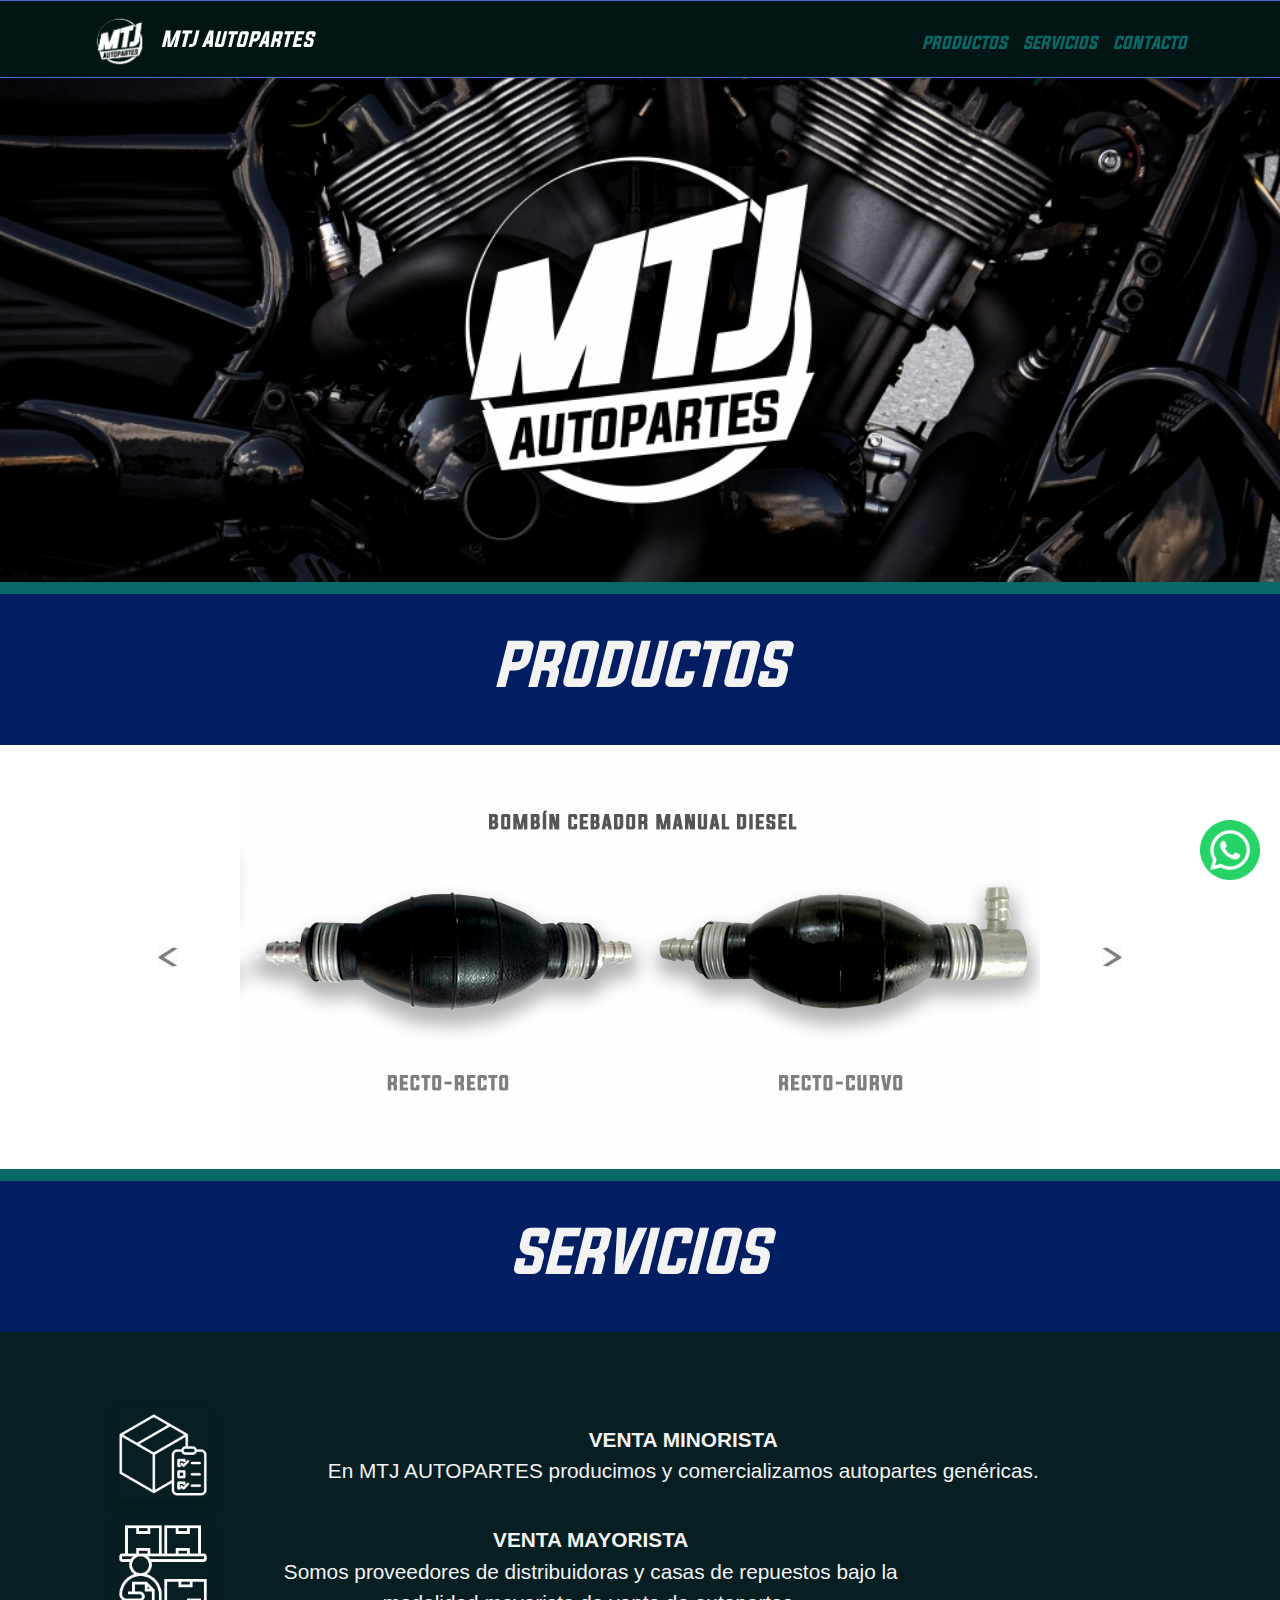
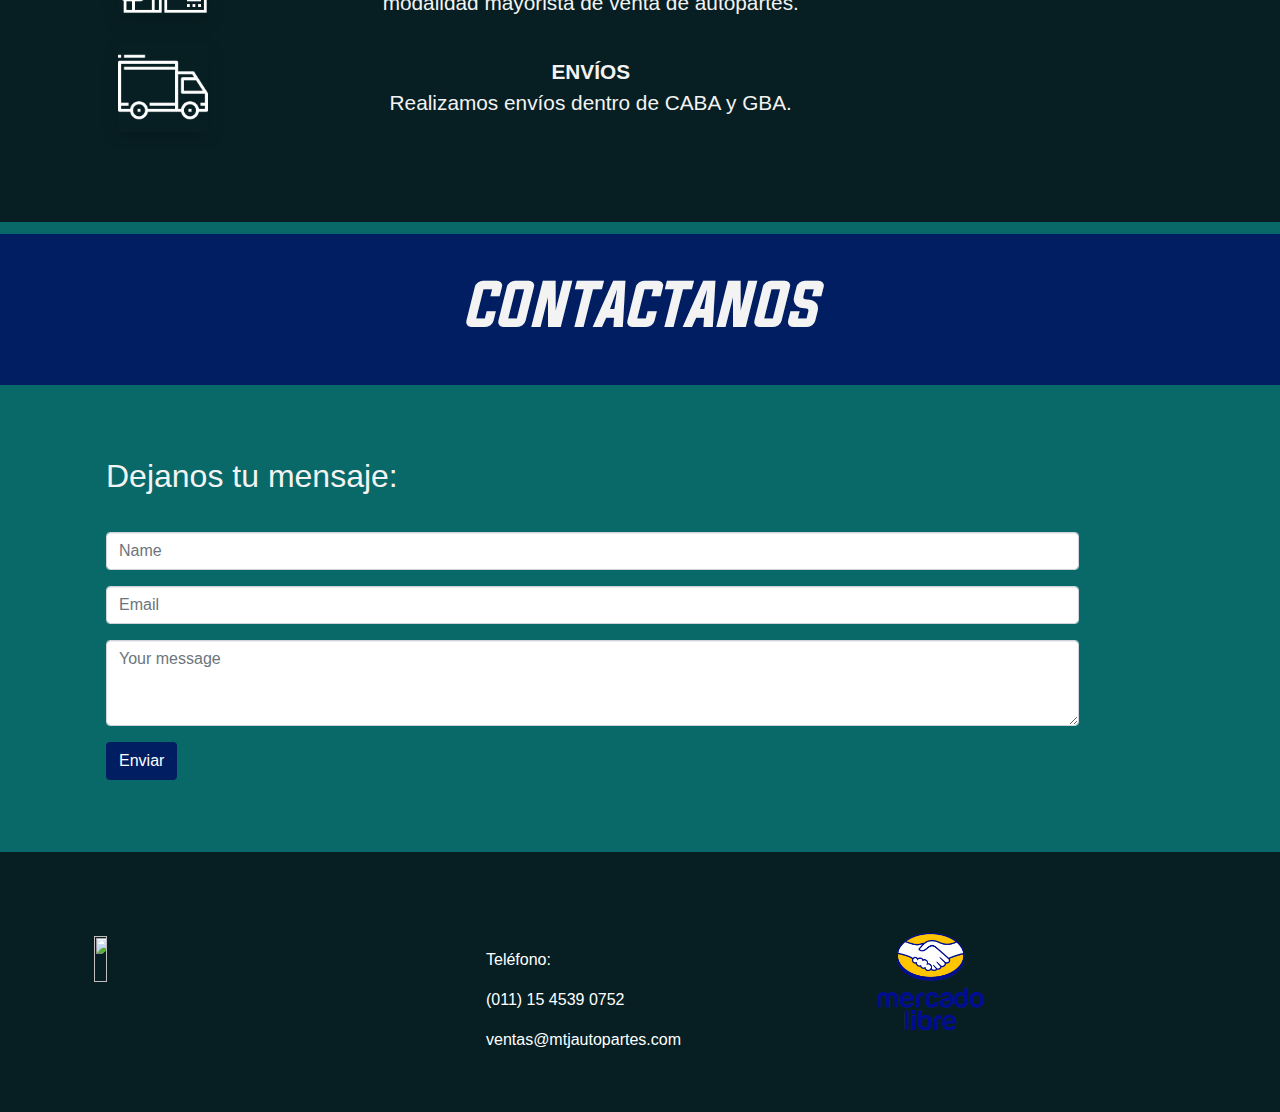
==== index.html @ a6b14f94 "minor changes" ====
<!DOCTYPE html>
<html>

<head>
  <meta charset="utf-8">
  <meta name="viewport" content="width=device-width, initial-scale=1">
  <link rel="stylesheet" href="https://cdnjs.cloudflare.com/ajax/libs/font-awesome/4.7.0/css/font-awesome.min.css" type="text/css">
  <link rel="stylesheet" href="css/Untitled.css">
</head>

<body class="main-content" style="	background-image: url(green_font.png);	background-position: top left;	background-size: 100%;	background-repeat: repeat;">
  <nav class="navbar navbar-expand-md sticky-top navbar-dark text-capitalize p-0 pt-1 border-secondary border-top border-bottom" style="background: rgba(0,0,0,0.8);		background-position: top left, top left;	background-size: 100%, 100%;	background-repeat: repeat, repeat;">
    <div class="container"> <a class="navbar-brand text-primary m-0 p-0" href="#">
        <img src="logo.png" width="70px" height="70px">
        <b style="font-family: evogria;font-style:italic ;color:white"> MTJ Autopartes</b>
      </a> <button class="navbar-toggler navbar-toggler-right border-0" type="button" data-toggle="collapse" data-target="#navbar4">
        <span class="navbar-toggler-icon" style=""></span>
      </button>
      <div class="collapse navbar-collapse justify-content-center" id="navbar4">
        <ul class="navbar-nav ml-auto">
          <li class="nav-item"> <a class="nav-link" href="#productos" style="font-family: evogria;font-style:italic;color: #096968">PRODUCTOS</a> </li>
          <li class="nav-item"> <a class="nav-link" href="#servicios" style="font-family: evogria;font-style:italic;color: #096968 ">SERVICIOS</a> </li>
          <li class="nav-item"> <a class="nav-link" href="#contacto" style="font-family: evogria;font-style:italic;color: #096968 ">CONTACTO</a> </li>
        </ul>
      </div>
    </div>
  </nav>
  <div class="py-5 text-center text-white h-100 align-items-center d-flex" style="	background-image: linear-gradient(to bottom, rgba(0, 0, 0, .0), rgba(0, 0, 0, .0)), url(&quot;banner2.jpg&quot;);	background-position: center center, center center;	background-size: cover, cover;	background-repeat: repeat, repeat;">
    <div class="container my-5 py-5 pb-5 w-100 h-100" style="">
      <div class="row w-100" style="">
        <div class="mx-auto col-lg-8 col-md-10">
          <h1 class="display-3 mb-4"></h1>
          <p class="lead mb-5"></p>
        </div>
      </div>
    </div>
  </div>
  <div class="py-4 mt-2" style="	background-image: url(&quot;blue_font.png&quot;);	background-position: top left;	background-size: 100%;	background-repeat: repeat;">
    <div class="container">
      <div class="row">
        <div class="col-md-12">
          <h1 class="display-4 text-light text-center" id="productos" style="font-family: evogria;font-style:italic ">PRODUCTOS</h1>
        </div>
      </div>
    </div>
  </div>
  <div class="border-light py-2" style="	background-image: url(white_font.png);	background-position: top left;	background-size: 100%;	background-repeat: repeat;">
    <div class="container bg-light" style="background-color:red">
      <div class="row">
        <div class="col-md-12 bg-dark" style="	background-image: url(white_font.png);	background-position: left top;	background-size: 100%;	background-repeat: repeat;">
          <div class="carousel slide" data-ride="carousel" id="carousel" style="	background-image: url(white_font.png);	background-position: top left;	background-size: 100%;	background-repeat: repeat;">
            <div class="carousel-inner">
              <div class="carousel-item active"> <img class="d-block img-fluid mx-auto" src="img1.png" style="	background-position: top left;	background-size: 100%;	background-repeat: repeat;">
              </div>
              <div class="carousel-item"> <img class="d-block mx-auto img-fluid" src="img2.png">
              </div>
              <div class="carousel-item"> <img class="d-block img-fluid mx-auto" src="img3.png">
              </div>
              <div class="carousel-item"> <img class="d-block img-fluid mx-auto" src="img4.png">
              </div>
            </div> <a class="carousel-control-prev" href="#carousel" role="button" data-slide="prev"> <span class="carousel-control-prev-icon"></span> <span class="sr-only">Previous</span> </a> <a class="carousel-control-next" href="#carousel" role="button" data-slide="next"> <span class="carousel-control-next-icon"></span> <span class="sr-only">Next</span> </a>
          </div>
        </div>
      </div>
    </div>
  </div>
  <div class="py-4 mt-2" style="	background-image: url(blue_font.png);	background-position: top left;	background-size: 100%;	background-repeat: repeat;">
    <div class="container">
      <div class="row">
        <div class="col-md-12">
          <h1 class="display-4 text-light text-center text-uppercase" id="servicios" style="font-family: evogria;font-style:italic ">Servicios</h1>
        </div>
      </div>
    </div>
  </div>
  <div class="py-5" style="	background-image: url(grey_font.png);	background-position: top left;	background-size: 100%;	background-repeat: repeat;">
    <div class="container">
      <div class="row h-25 w-100 mb-2">
        <div class="p-1 col-lg-2 " style=""> <img class="img-fluid d-block shadow mx-auto d-flex" src="minorista.png" style="	background-image: url(grey_font.png);	background-position: top left;	background-size: 100%;	background-repeat: repeat;" width="90" height="90"> </div>
        <div class="d-flex flex-column justify-content-center col-lg-9 order-1 order-lg-2 p-2 mr-0 ml-2" style="">
          <p class="lead mb-0 text-light text-center" style=""><strong> <b>VENTA MINORISTA </b></strong></p>
          <p class="lead mb-0 text-light text-center" style="">En MTJ AUTOPARTES producimos y comercializamos autopartes genéricas.</p>
        </div>
      </div>
    </div>
    <div class="container">
      <div class="row w-100 h-25 mb-2">
        <div class="p-1 col-lg-2 " style=""> <img class="img-fluid d-block shadow mx-auto" src="mayorista.png" height="90" width="90" style="	background-image: url(grey_font.png);	background-position: top left;	background-size: 100%;	background-repeat: repeat;"> </div>
        <div class="d-flex flex-column justify-content-center col-lg-7 order-1 order-lg-2 p-1 ml-2" style="">
          <p class="lead mb-0 text-light text-center" style=""><strong> <b>VENTA MAYORISTA </b></strong></p>
          <p class="lead mb-0 text-light text-center">Somos proveedores de distribuidoras y casas de repuestos bajo la modalidad mayorista de venta de autopartes.</p>
        </div>
      </div>
    </div>
    <div class="container">
      <div class="row w-100 h-25 mb-2">
        <div class="p-1 col-lg-2" style=""> <img class="img-fluid d-block shadow mx-auto" src="envios.png" style="	background-image: url(grey_font.png);	background-position: top left;	background-size: 100%;	background-repeat: repeat;" width="90" height="90"> </div>
        <div class="d-flex flex-column justify-content-center col-lg-7 order-1 order-lg-2 p-2 ml-2" style="">
          <p class="lead mb-0 text-light text-center" style=""><strong> <b>ENVÍOS </b></strong></p>
          <p class="lead mb-0 text-light text-center">Realizamos envíos dentro de CABA y GBA.</p>
        </div>
      </div>
    </div>
  </div>
  <div class="py-4 mt-2" style="	background-image: url(blue_font.png);	background-position: top left;	background-size: 100%;	background-repeat: repeat;">
    <div class="container">
      <div class="row">
        <div class="col-md-12">
          <h1 class="display-4 text-light text-center" id="contacto" style="font-family: evogria;font-style:italic ">CONTACTANOS</h1>
        </div>
      </div>
    </div>
  </div>
  <div class="py-5 bg-light" style="	background-image: url(green_font.png);	background-position: top left;	background-size: 100%;	background-repeat: repeat;">
    <div class="container">
      <div class="row">
        <div class="px-4 order-1 order-md-2 col-lg-11" style="">
          <h2 class="mb-4 text-light">Dejanos tu mensaje:</h2>
          <form>
            <div class="form-group"> <input type="text" class="form-control" id="form44" placeholder="Name"> </div>
            <div class="form-group"> <input type="email" class="form-control" id="form45" placeholder="Email"> </div>
            <div class="form-group"> <textarea class="form-control" id="form46" rows="3" placeholder="Your message"></textarea> </div> <button type="submit" class="btn " style="background-color:#011e62;color:white">Enviar</button>
          </form>
        </div>
      </div>
    </div>
  </div>
  <div class="py-3" style="background-image: url(grey_font.png);">
    <footer class="page-footer font-small stylish-color-dark pt-4">
    <div class="container order-2">
      <div class="row">
        <div class="col-lg-4 col-6 p-3"> <a href="http://qr.afip.gob.ar/?qr=cxsYACuyvQ_q2XdoNpIbdw,," target="_F960AFIPInfo"><img src="http://www.afip.gob.ar/images/f960/DATAWEB.jpg" border="0" width="20%" height="60%"></a>
        </div>
        <div class="col-lg-4  p-4">
          <p style="color:white"> Teléfono:<br></p>
          <p style="color:white"> (011) 15 4539 0752 </p>
          <p class="mb-0" style="color:white">ventas@mtjautopartes.com </p>
        </div>
        <div class="col-md-4 ">
          <a href="https://www.mercadolibre.com.ar/"><img src="MercadoLibre-logo.png" width="50%" height="80%"></a>
        </div>
      </div>
      <div class="row">
        <div class="col-md-12 text-center">
        </div>
      </div>
    </div>
  </div>
  <script src="https://code.jquery.com/jquery-3.3.1.slim.min.js" integrity="sha384-q8i/X+965DzO0rT7abK41JStQIAqVgRVzpbzo5smXKp4YfRvH+8abtTE1Pi6jizo" crossorigin="anonymous"></script>
  <script src="https://cdnjs.cloudflare.com/ajax/libs/popper.js/1.14.6/umd/popper.min.js" integrity="sha384-wHAiFfRlMFy6i5SRaxvfOCifBUQy1xHdJ/yoi7FRNXMRBu5WHdZYu1hA6ZOblgut" crossorigin="anonymous"></script>
  <script src="https://stackpath.bootstrapcdn.com/bootstrap/4.3.1/js/bootstrap.min.js" integrity="sha384-JjSmVgyd0p3pXB1rRibZUAYoIIy6OrQ6VrjIEaFf/nJGzIxFDsf4x0xIM+B07jRM" crossorigin="anonymous"></script>
  <!-- whatsapp icon  -->
  <a href="https://wa.me/541145390752?text=" target="_blank" style="cursor:pointer;position: fixed;bottom: 20px;right:20px;background-color: none;display:flex;flex-direction:row;align-items:center;justify-content:center;"><img src="wasap_icon.png" height="60px">
  </a>
</body>
</footer>
</html>
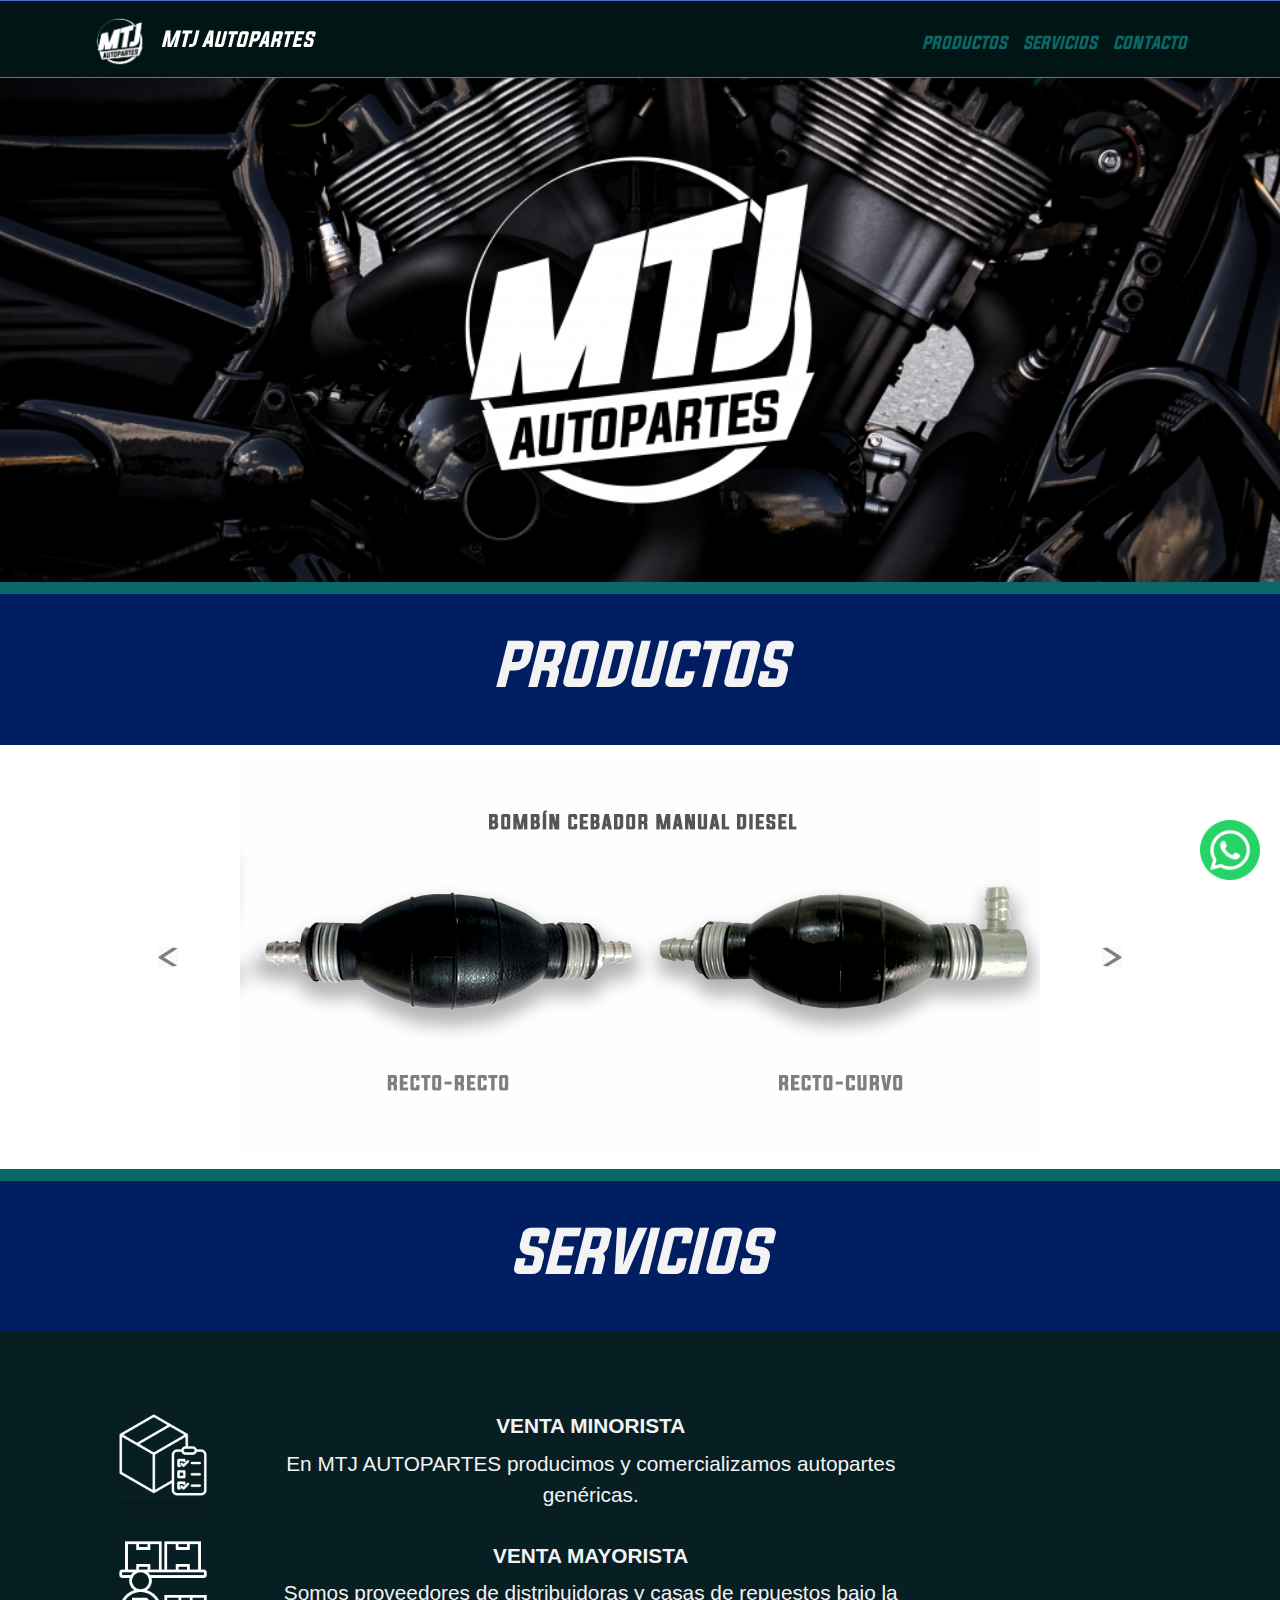
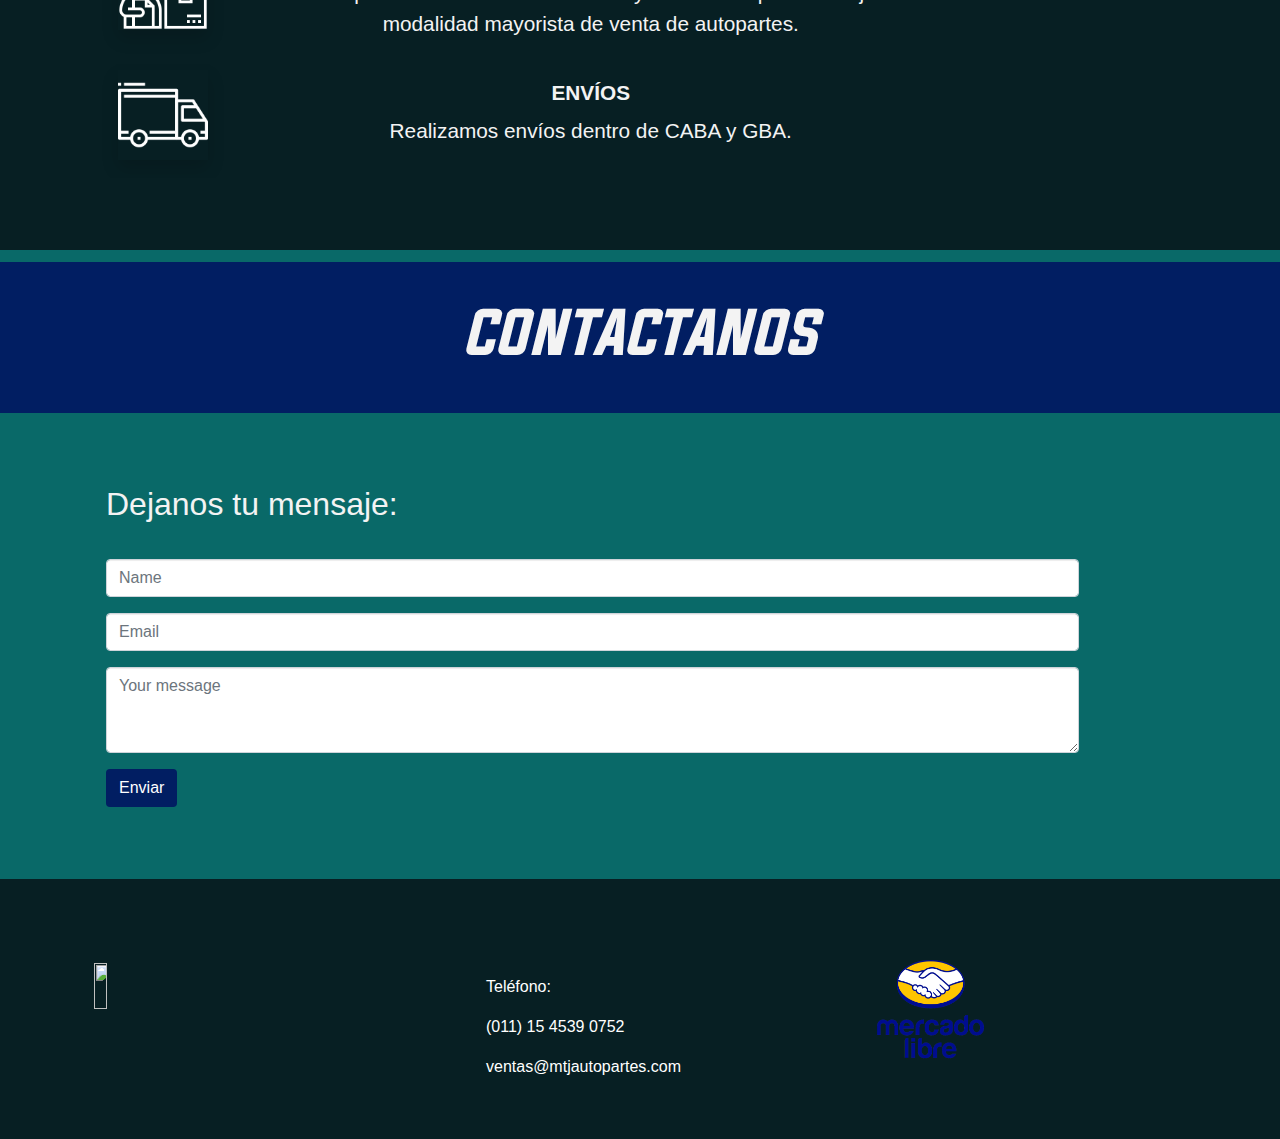
==== commit 8c262476: "minor changes" ====
--- a/index.html
+++ b/index.html
@@ -77,18 +77,18 @@
     <div class="container">
       <div class="row h-25 w-100 mb-2">
         <div class="p-1 col-lg-2 " style=""> <img class="img-fluid d-block shadow mx-auto d-flex" src="minorista.png" style="	background-image: url(grey_font.png);	background-position: top left;	background-size: 100%;	background-repeat: repeat;" width="90" height="90"> </div>
-        <div class="d-flex flex-column justify-content-center col-lg-9 order-1 order-lg-2 p-2 mr-0 ml-2" style="">
-          <p class="lead mb-0 text-light text-center" style=""><strong> <b>VENTA MINORISTA </b></strong></p>
-          <p class="lead mb-0 text-light text-center" style="">En MTJ AUTOPARTES producimos y comercializamos autopartes genéricas.</p>
+        <div class="d-flex flex-column justify-content-center col-lg-7 order-1 order-lg-2 p-1 ml-2" style="">
+          <p class="lead mb-1 text-light text-center"><strong><b>VENTA MINORISTA </b></strong></p>
+          <p class="lead mb-1 text-light text-center">En MTJ AUTOPARTES producimos y comercializamos autopartes genéricas.</p>
         </div>
       </div>
     </div>
     <div class="container">
       <div class="row w-100 h-25 mb-2">
-        <div class="p-1 col-lg-2 " style=""> <img class="img-fluid d-block shadow mx-auto" src="mayorista.png" height="90" width="90" style="	background-image: url(grey_font.png);	background-position: top left;	background-size: 100%;	background-repeat: repeat;"> </div>
+        <div class="p-1 col-lg-2"> <img class="img-fluid d-block shadow mx-auto" src="mayorista.png" height="90" width="90" style="	background-image: url(grey_font.png);	background-position: top left;	background-size: 100%;	background-repeat: repeat;"> </div>
         <div class="d-flex flex-column justify-content-center col-lg-7 order-1 order-lg-2 p-1 ml-2" style="">
-          <p class="lead mb-0 text-light text-center" style=""><strong> <b>VENTA MAYORISTA </b></strong></p>
-          <p class="lead mb-0 text-light text-center">Somos proveedores de distribuidoras y casas de repuestos bajo la modalidad mayorista de venta de autopartes.</p>
+          <p class="lead mb-1 text-light text-center" ><strong><b>VENTA MAYORISTA </b></strong></p>
+          <p class="lead mb-1 text-light text-center">Somos proveedores de distribuidoras y casas de repuestos bajo la modalidad mayorista de venta de autopartes.</p>
         </div>
       </div>
     </div>
@@ -96,8 +96,8 @@
       <div class="row w-100 h-25 mb-2">
         <div class="p-1 col-lg-2" style=""> <img class="img-fluid d-block shadow mx-auto" src="envios.png" style="	background-image: url(grey_font.png);	background-position: top left;	background-size: 100%;	background-repeat: repeat;" width="90" height="90"> </div>
         <div class="d-flex flex-column justify-content-center col-lg-7 order-1 order-lg-2 p-2 ml-2" style="">
-          <p class="lead mb-0 text-light text-center" style=""><strong> <b>ENVÍOS </b></strong></p>
-          <p class="lead mb-0 text-light text-center">Realizamos envíos dentro de CABA y GBA.</p>
+          <p class="lead mb-1 text-light text-center" style=""><strong> <b>ENVÍOS </b></strong></p>
+          <p class="lead mb-1 text-light text-center">Realizamos envíos dentro de CABA y GBA.</p>
         </div>
       </div>
     </div>
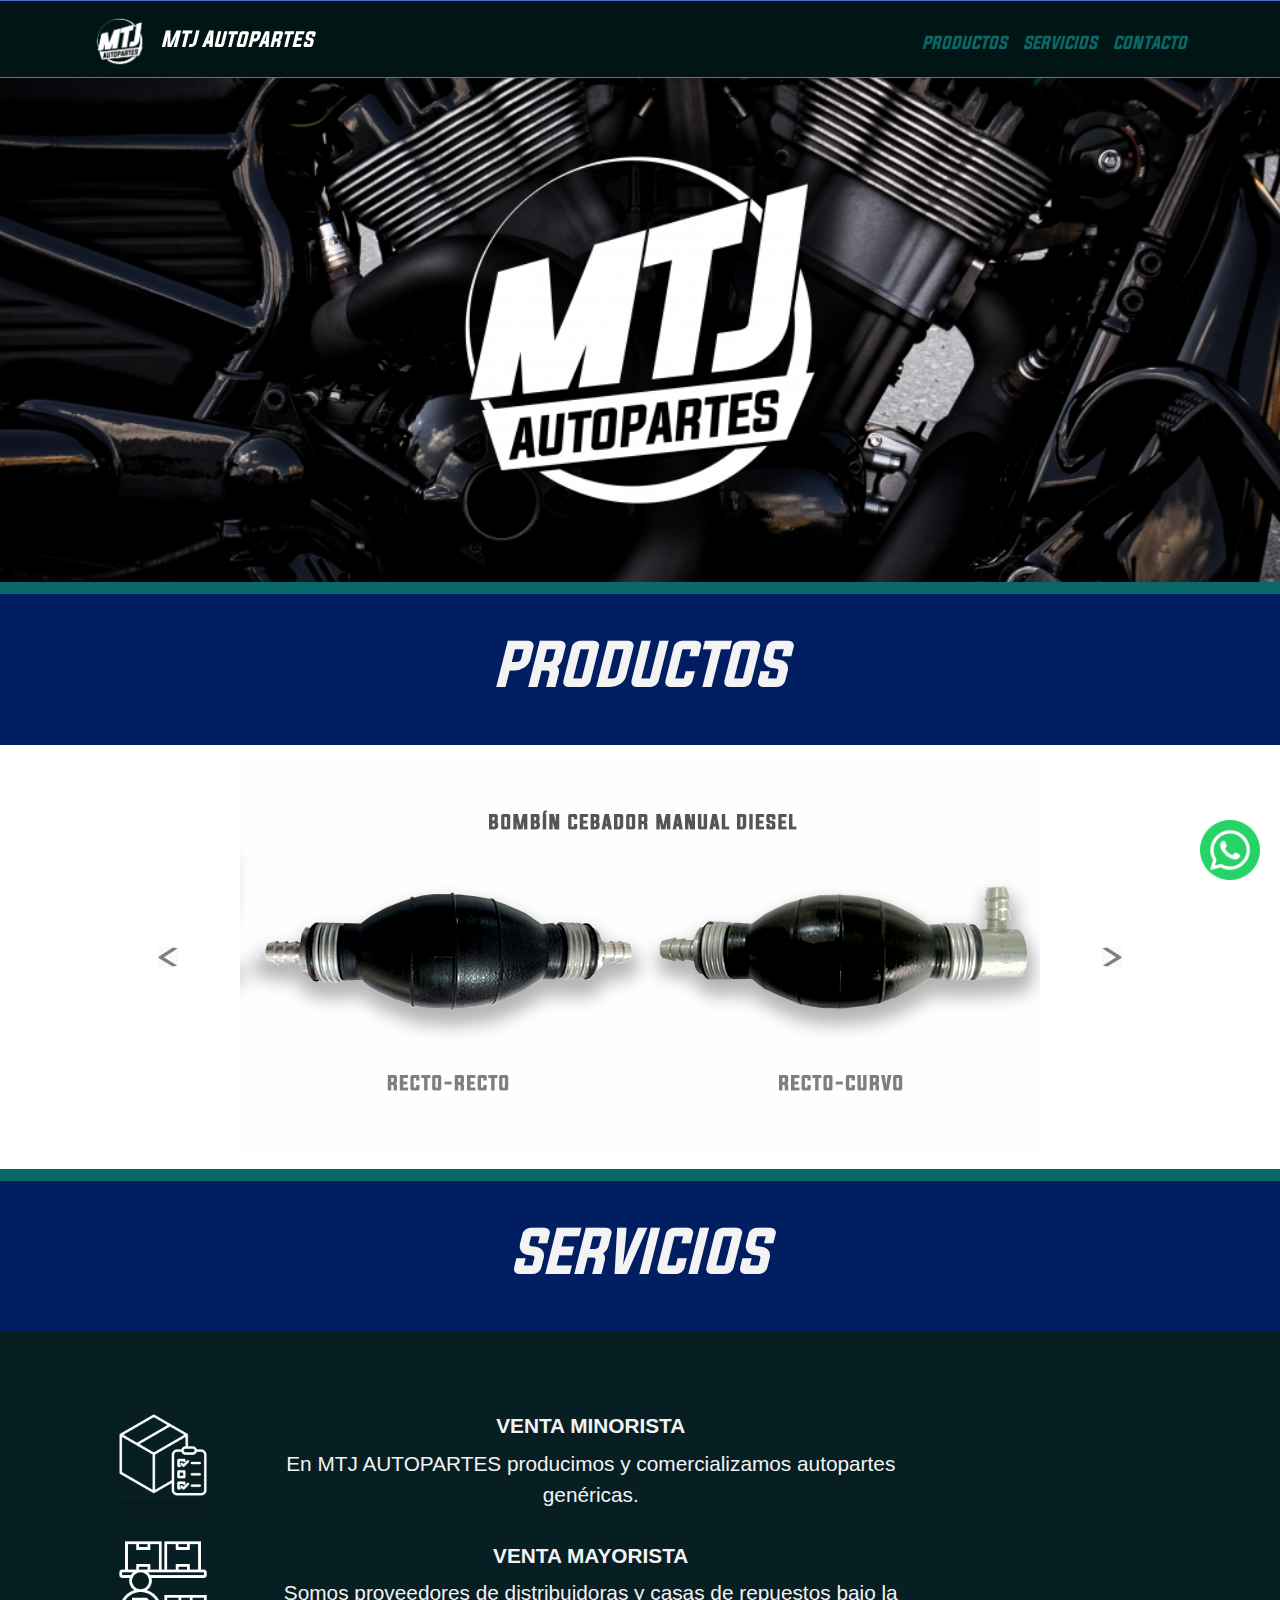
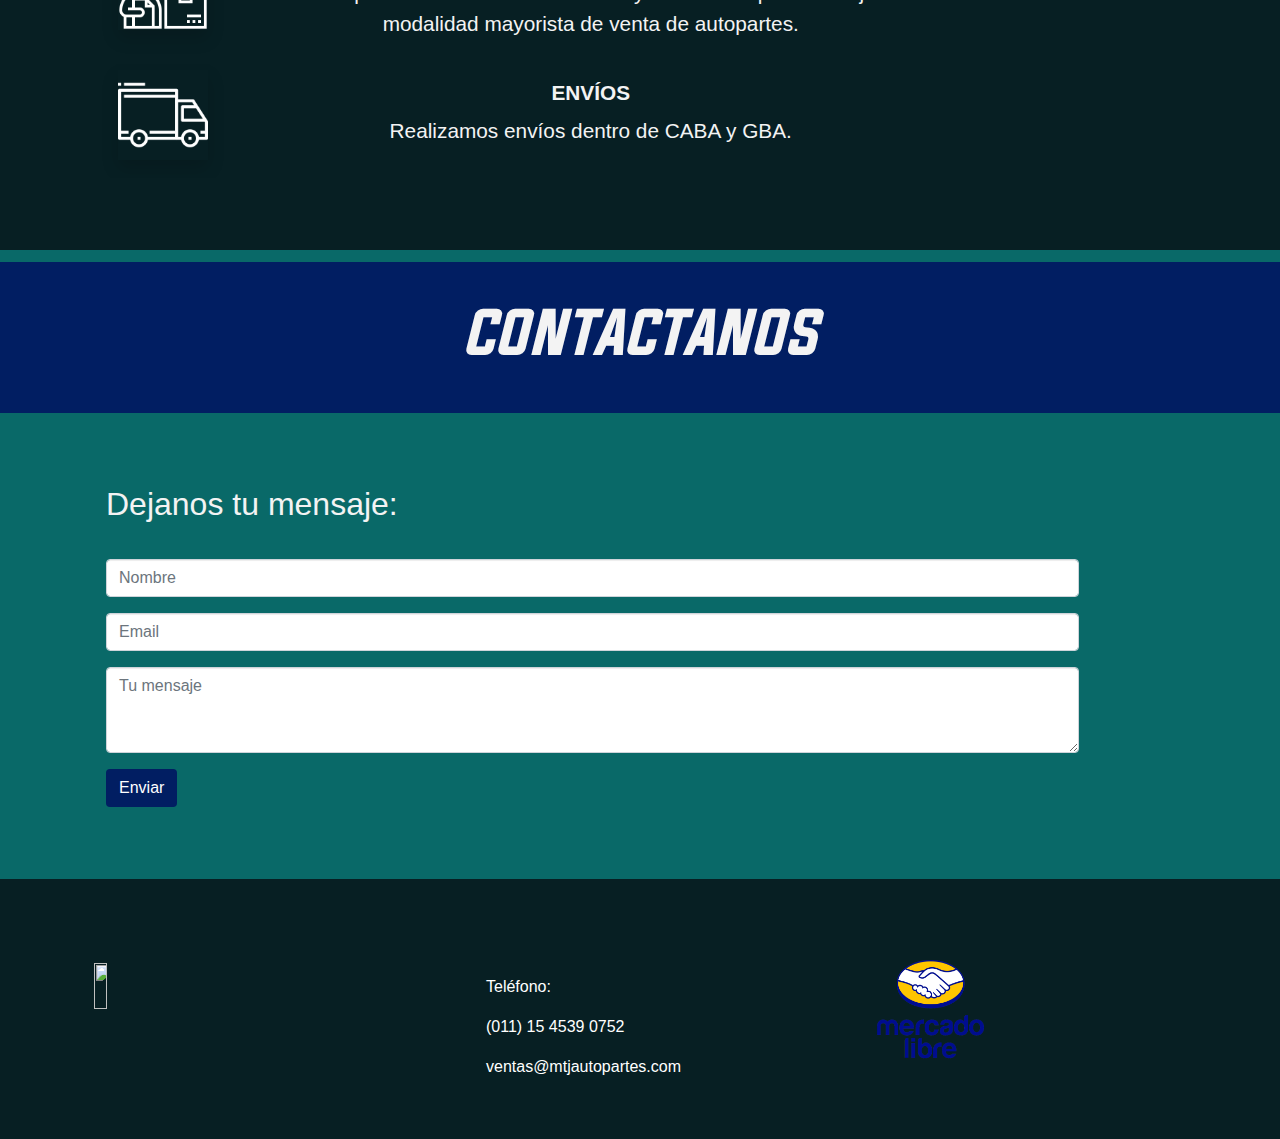
==== commit 26225d28: "icon_form" ====
--- a/index.html
+++ b/index.html
@@ -6,6 +6,8 @@
   <meta name="viewport" content="width=device-width, initial-scale=1">
   <link rel="stylesheet" href="https://cdnjs.cloudflare.com/ajax/libs/font-awesome/4.7.0/css/font-awesome.min.css" type="text/css">
   <link rel="stylesheet" href="css/Untitled.css">
+  <link rel="icon" href="logo.png">
+
 </head>
 
 <body class="main-content" style="	background-image: url(green_font.png);	background-position: top left;	background-size: 100%;	background-repeat: repeat;">
@@ -116,10 +118,10 @@
       <div class="row">
         <div class="px-4 order-1 order-md-2 col-lg-11" style="">
           <h2 class="mb-4 text-light">Dejanos tu mensaje:</h2>
-          <form>
-            <div class="form-group"> <input type="text" class="form-control" id="form44" placeholder="Name"> </div>
+          <form enctype="text/plain" method="get" action="mailto:ventas@mtjautopartes.com">
+            <div class="form-group"> <input type="text" class="form-control" id="form44" placeholder="Nombre"> </div>
             <div class="form-group"> <input type="email" class="form-control" id="form45" placeholder="Email"> </div>
-            <div class="form-group"> <textarea class="form-control" id="form46" rows="3" placeholder="Your message"></textarea> </div> <button type="submit" class="btn " style="background-color:#011e62;color:white">Enviar</button>
+            <div class="form-group"> <textarea class="form-control" id="form46" rows="3" placeholder="Tu mensaje"></textarea> </div> <button type="submit" class="btn " style="background-color:#011e62;color:white">Enviar</button>
           </form>
         </div>
       </div>
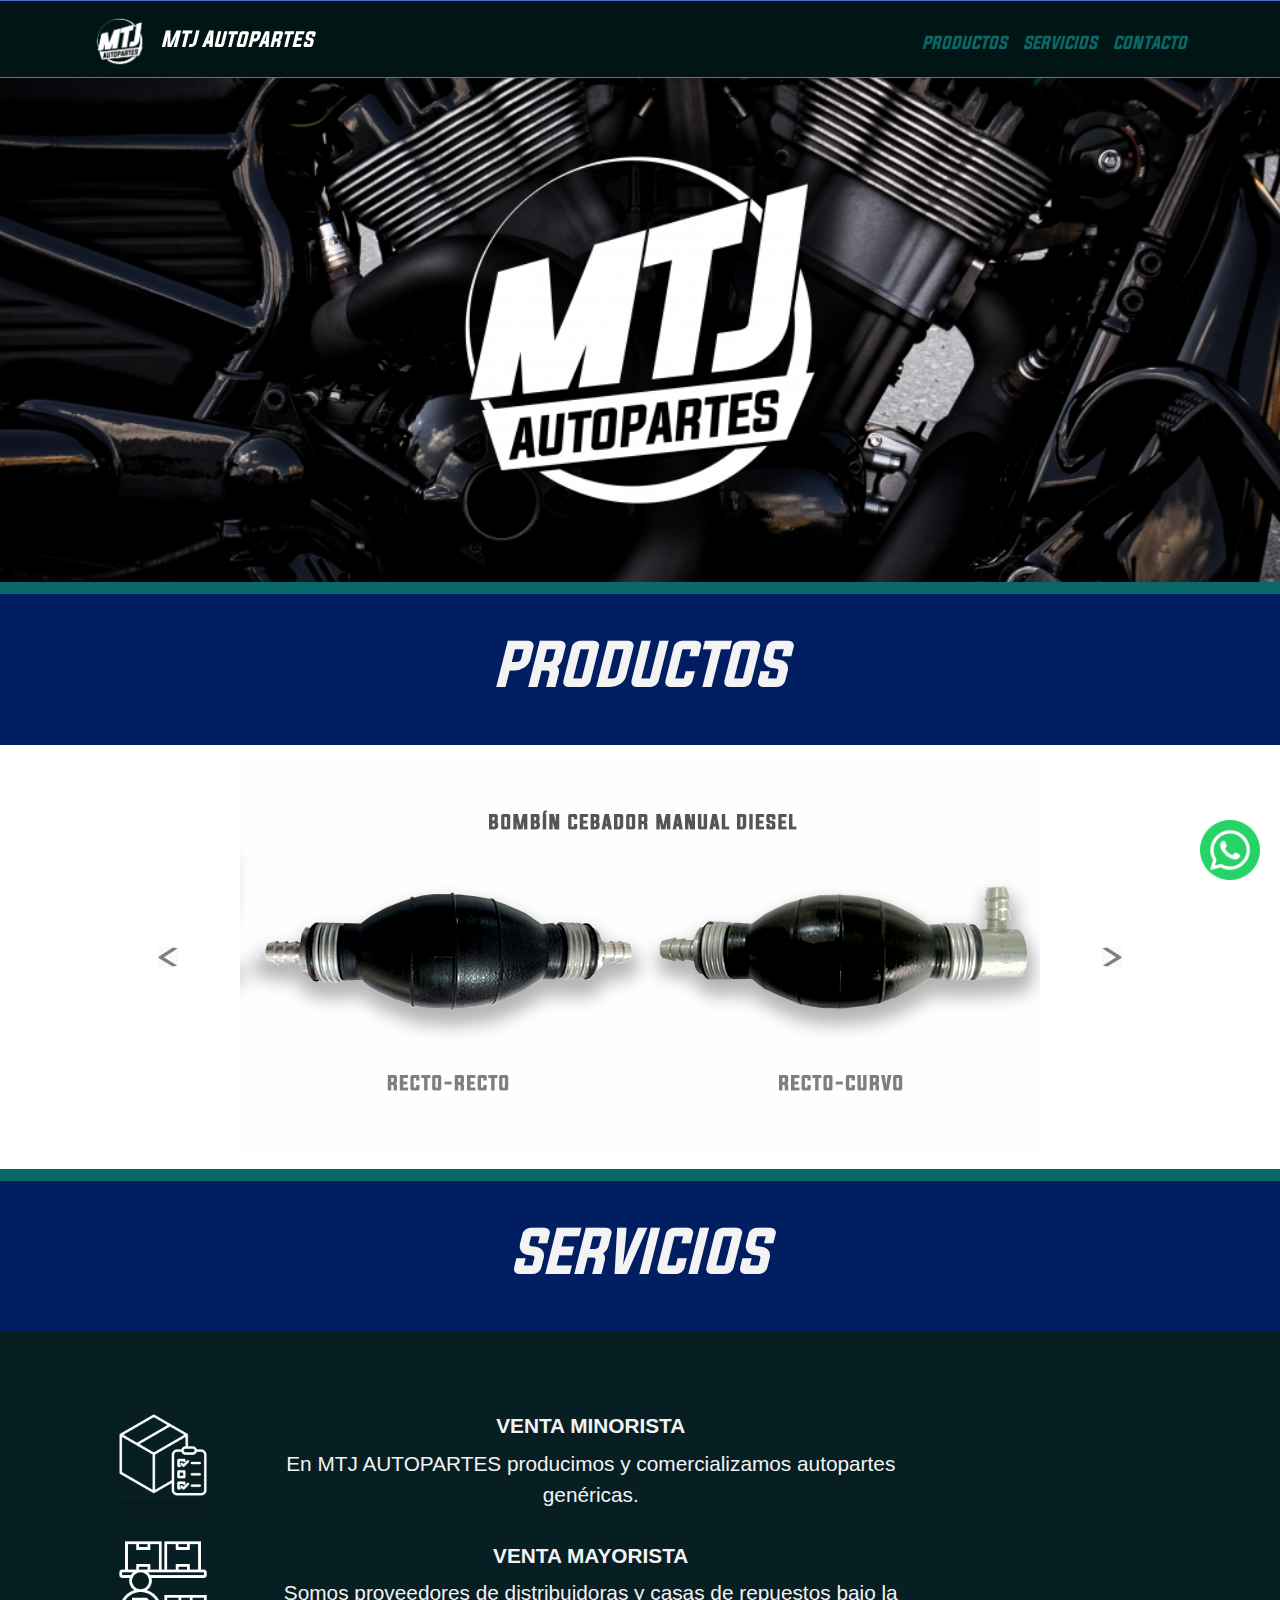
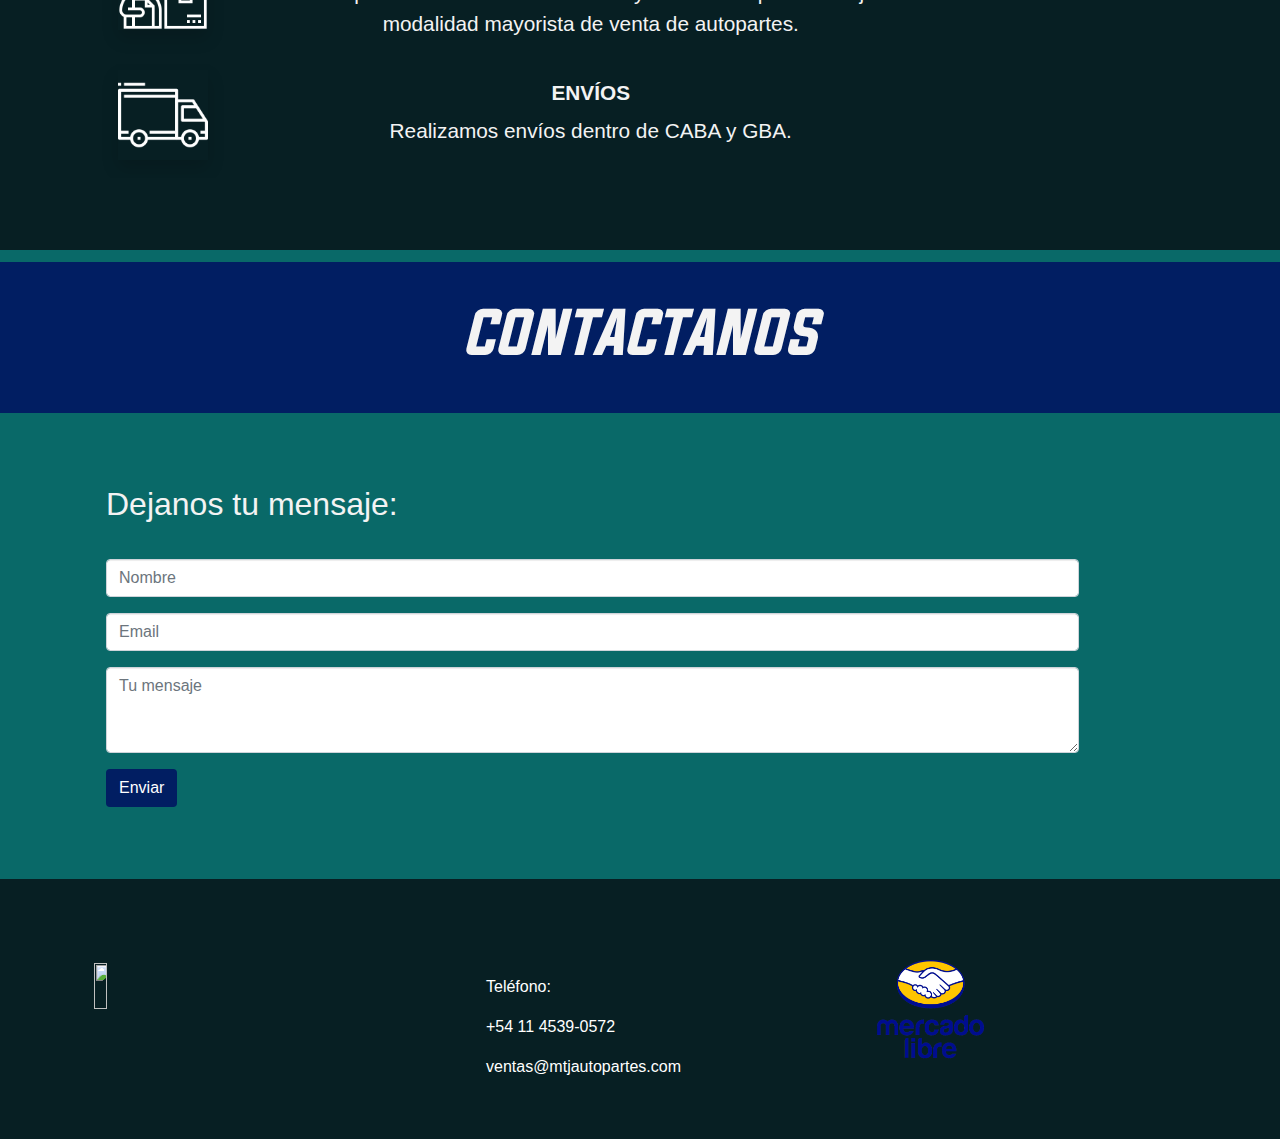
==== commit d5c41876: "update footer tel" ====
--- a/index.html
+++ b/index.html
@@ -52,13 +52,19 @@
         <div class="col-md-12 bg-dark" style="	background-image: url(white_font.png);	background-position: left top;	background-size: 100%;	background-repeat: repeat;">
           <div class="carousel slide" data-ride="carousel" id="carousel" style="	background-image: url(white_font.png);	background-position: top left;	background-size: 100%;	background-repeat: repeat;">
             <div class="carousel-inner">
-              <div class="carousel-item active"> <img class="d-block img-fluid mx-auto" src="img1.png" style="	background-position: top left;	background-size: 100%;	background-repeat: repeat;">
+              <div class="carousel-item active"> <img class="d-block img-fluid mx-auto" src="slider/1%20Autopartes%20Bombin%20Cebador%20manual%20Diesel.png" id="Autopartes Bombin Cebador manual Diesel" style="	background-position: top left;	background-size: 100%;	background-repeat: repeat;">
               </div>
-              <div class="carousel-item"> <img class="d-block mx-auto img-fluid" src="img2.png">
+              <div class="carousel-item"> <img class="d-block mx-auto img-fluid" src="slider/2%20Autopartes%20bombin%20cebador%20manual%20diesel.png" id="Autopartes bombin cebador manual diesel">
               </div>
-              <div class="carousel-item"> <img class="d-block img-fluid mx-auto" src="img3.png">
+              <div class="carousel-item"> <img class="d-block img-fluid mx-auto" src="slider/3%20Autopartes%20Valvula%20anti%20retorno%20de%20combustible.png" id="Autopartes Valvula anti retorno de combustible">
               </div>
-              <div class="carousel-item"> <img class="d-block img-fluid mx-auto" src="img4.png">
+              <div class="carousel-item"> <img class="d-block img-fluid mx-auto" src="slider/4%20Autopartes%20Valvula%20anti%20retorno%20de%20combustible%20universal.png" id="Autopartes Valvula anti retorno de combustible universal">
+              </div>
+              <div class="carousel-item"> <img class="d-block img-fluid mx-auto" src="slider/5%20Autopartes%20Conector%20Manguera%20Liso-Racord%20Bartolomeu-Curvo.png" id="Autopartes Conector Manguera Liso-Racord Bartolomeu-Curvo">
+              </div>
+              <div class="carousel-item"> <img class="d-block img-fluid mx-auto" src="slider/6%20Autopartes%20Conector%20Manguera%20Racord-Racord.png" id="Autopartes Conector Manguera Racord-Racord">
+              </div>
+              <div class="carousel-item"> <img class="d-block img-fluid mx-auto" src="slider/7%20Autopartes%20Kit%20de%20mangueras%20de%20retorno%20diesel%20con%20tapón%20y%20top%20pop%20recto%20con%20anillo.png" id="Autopartes Kit de mangueras de retorno diesel con tapón y top pop recto con anillo">
               </div>
             </div> <a class="carousel-control-prev" href="#carousel" role="button" data-slide="prev"> <span class="carousel-control-prev-icon"></span> <span class="sr-only">Previous</span> </a> <a class="carousel-control-next" href="#carousel" role="button" data-slide="next"> <span class="carousel-control-next-icon"></span> <span class="sr-only">Next</span> </a>
           </div>
@@ -135,7 +141,7 @@
         </div>
         <div class="col-lg-4  p-4">
           <p style="color:white"> Teléfono:<br></p>
-          <p style="color:white"> (011) 15 4539 0752 </p>
+          <p style="color:white"> +54 11 4539-0572 </p>
           <p class="mb-0" style="color:white">ventas@mtjautopartes.com </p>
         </div>
         <div class="col-md-4 ">
@@ -152,7 +158,7 @@
   <script src="https://cdnjs.cloudflare.com/ajax/libs/popper.js/1.14.6/umd/popper.min.js" integrity="sha384-wHAiFfRlMFy6i5SRaxvfOCifBUQy1xHdJ/yoi7FRNXMRBu5WHdZYu1hA6ZOblgut" crossorigin="anonymous"></script>
   <script src="https://stackpath.bootstrapcdn.com/bootstrap/4.3.1/js/bootstrap.min.js" integrity="sha384-JjSmVgyd0p3pXB1rRibZUAYoIIy6OrQ6VrjIEaFf/nJGzIxFDsf4x0xIM+B07jRM" crossorigin="anonymous"></script>
   <!-- whatsapp icon  -->
-  <a href="https://wa.me/541145390752?text=" target="_blank" style="cursor:pointer;position: fixed;bottom: 20px;right:20px;background-color: none;display:flex;flex-direction:row;align-items:center;justify-content:center;"><img src="wasap_icon.png" height="60px">
+  <a href="https://wa.me/541145390572?text=" target="_blank" style="cursor:pointer;position: fixed;bottom: 20px;right:20px;background-color: none;display:flex;flex-direction:row;align-items:center;justify-content:center;"><img src="wasap_icon.png" height="60px">
   </a>
 </body>
 </footer>
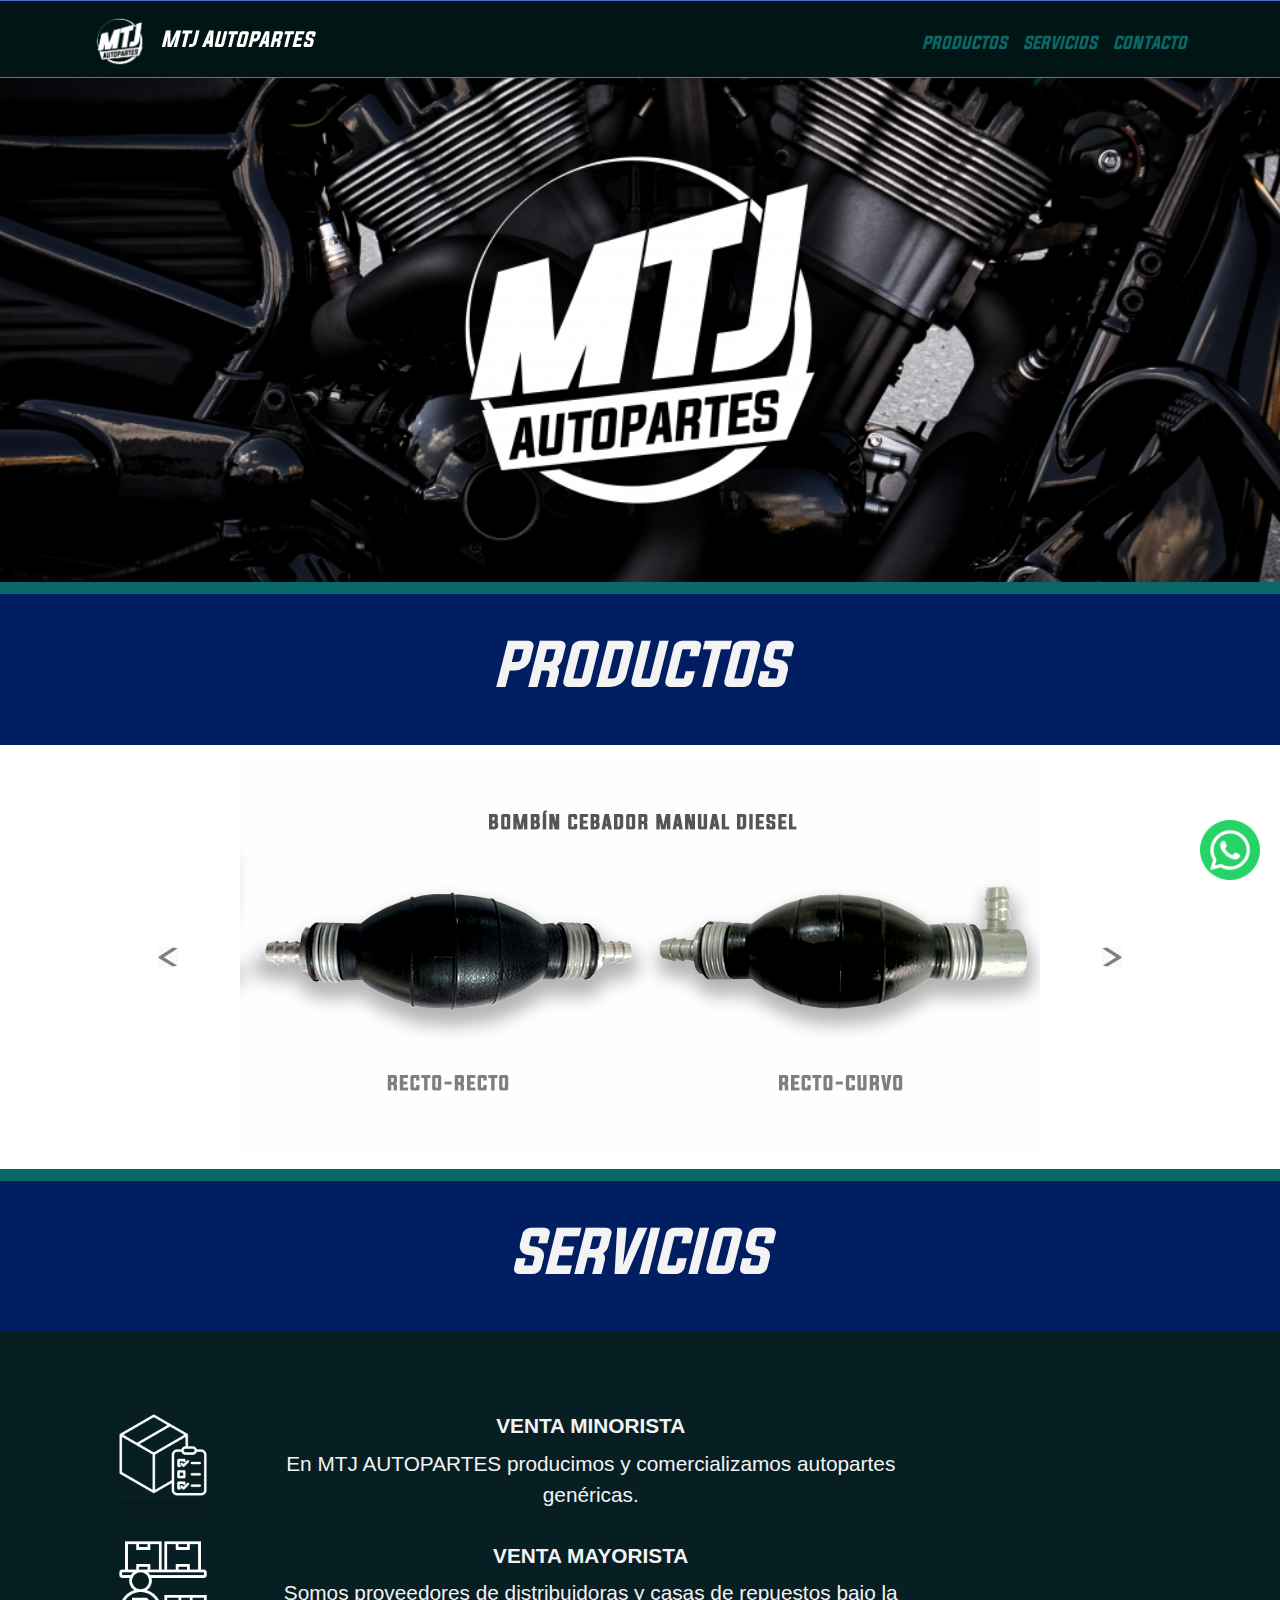
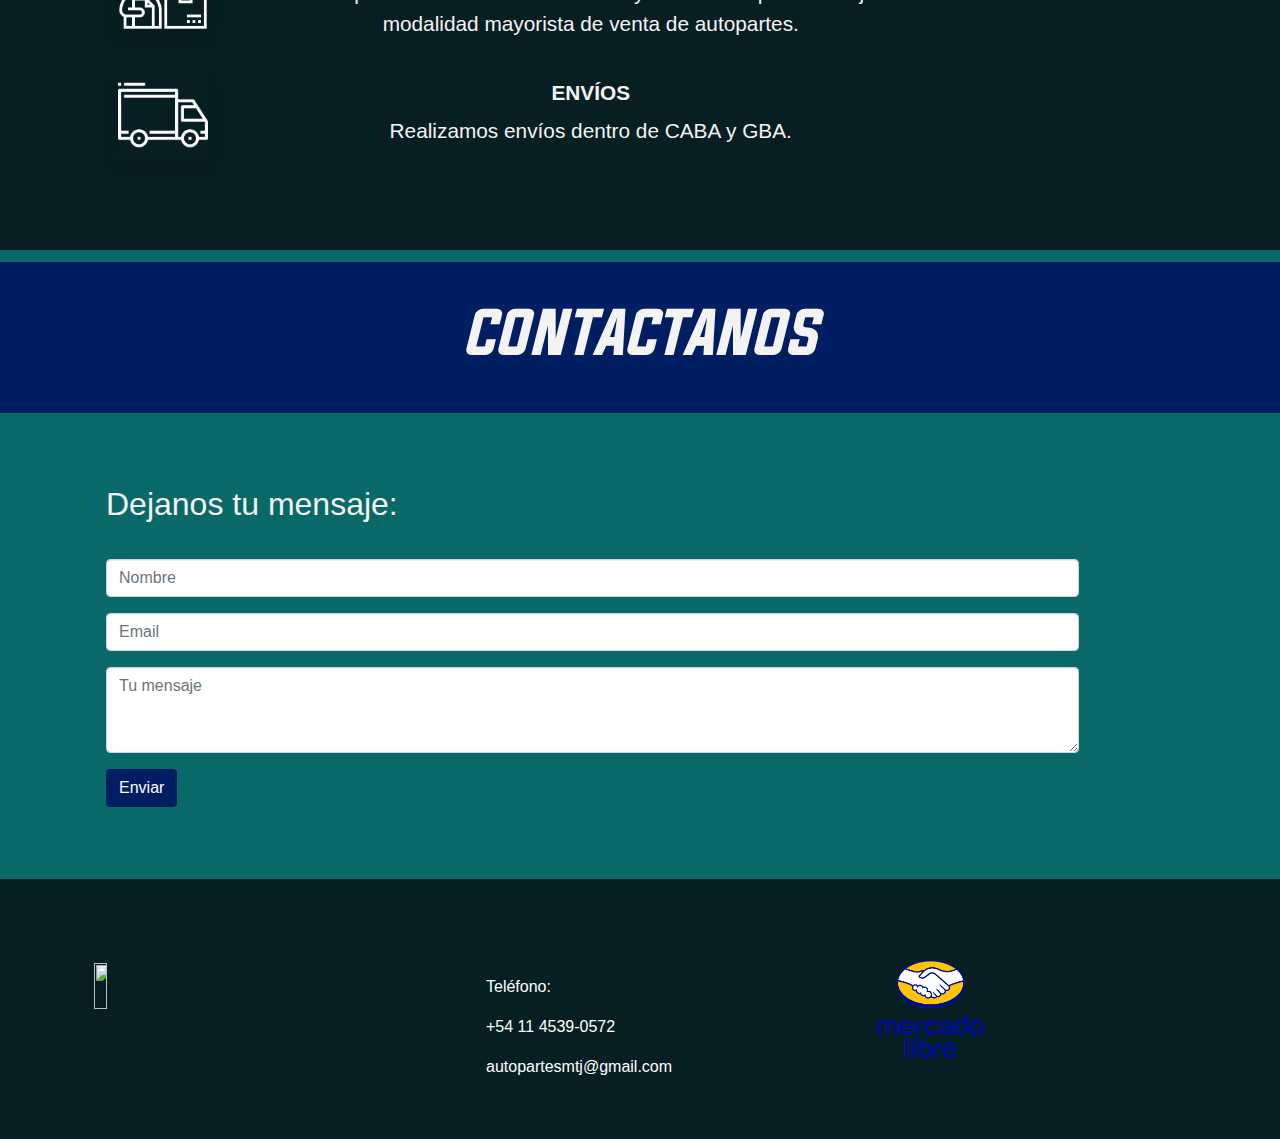
==== commit e7de1902: "update mail en form y footer" ====
--- a/index.html
+++ b/index.html
@@ -124,7 +124,7 @@
       <div class="row">
         <div class="px-4 order-1 order-md-2 col-lg-11" style="">
           <h2 class="mb-4 text-light">Dejanos tu mensaje:</h2>
-          <form enctype="text/plain" method="get" action="mailto:ventas@mtjautopartes.com">
+          <form enctype="text/plain" method="get" action="mailto:autopartesmtj@gmail.com">
             <div class="form-group"> <input type="text" class="form-control" id="form44" placeholder="Nombre"> </div>
             <div class="form-group"> <input type="email" class="form-control" id="form45" placeholder="Email"> </div>
             <div class="form-group"> <textarea class="form-control" id="form46" rows="3" placeholder="Tu mensaje"></textarea> </div> <button type="submit" class="btn " style="background-color:#011e62;color:white">Enviar</button>
@@ -142,7 +142,7 @@
         <div class="col-lg-4  p-4">
           <p style="color:white"> Teléfono:<br></p>
           <p style="color:white"> +54 11 4539-0572 </p>
-          <p class="mb-0" style="color:white">ventas@mtjautopartes.com </p>
+          <p class="mb-0" style="color:white">autopartesmtj@gmail.com </p>
         </div>
         <div class="col-md-4 ">
           <a href="https://www.mercadolibre.com.ar/"><img src="MercadoLibre-logo.png" width="50%" height="80%"></a>
